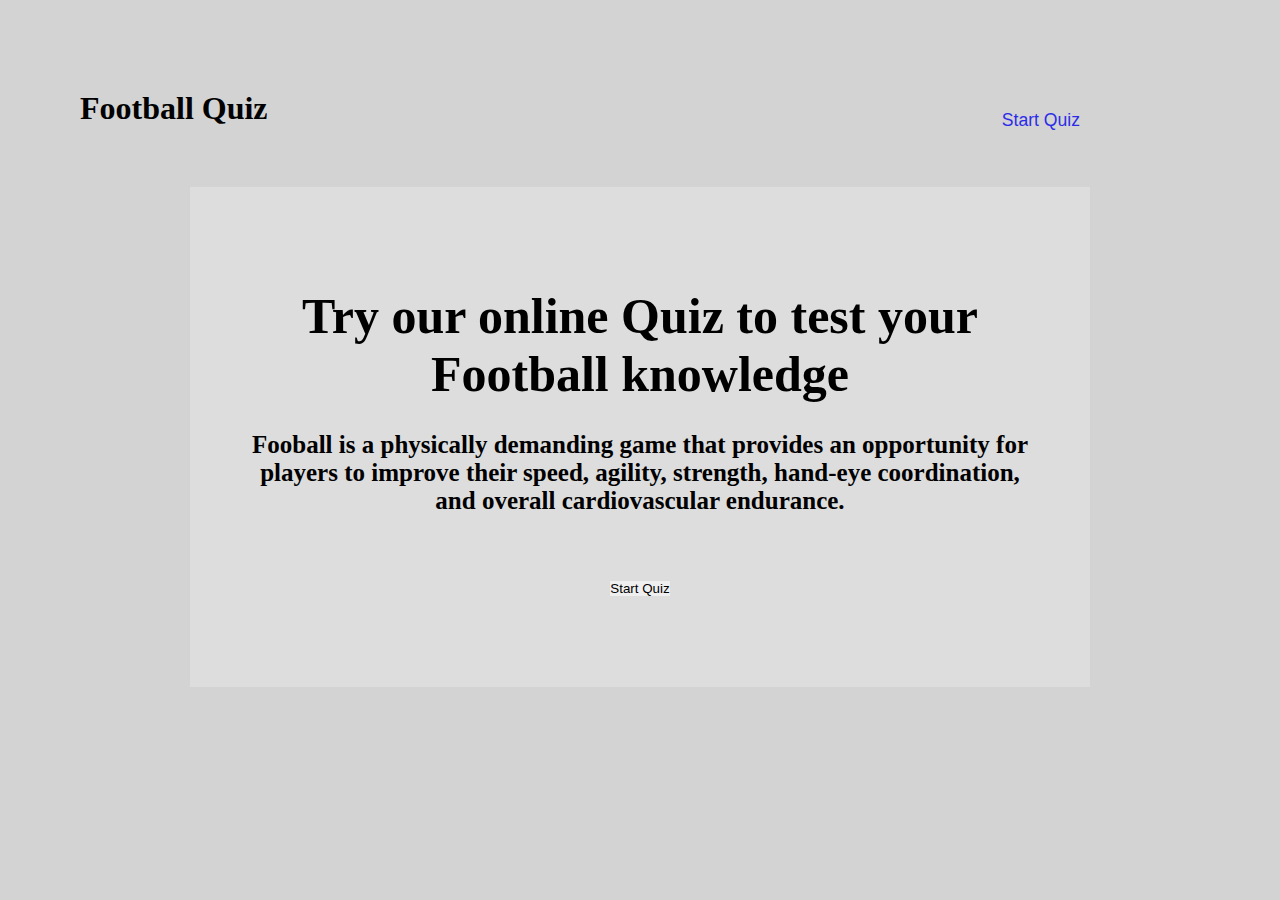
==== index.html @ 925de674 "add line break" ====
<!DOCTYPE html>
<html lang="en">
<head>
    <meta charset="UTF-8">
    <meta http-equiv="X-UA-Compatible" content="IE=edge">
    <meta name="viewport" content="width=device-width, initial-scale=1.0">
    <meta name="description" content="quiz">
    <link rel="stylesheet" href="assets/css/style.css">

    <title>Football Quiz</title>
</head>
<body>
    <header>
        <div id="logo">
            <h1>Football Quiz</h1>
        </div>
        <nav>
            <ul id="nav-bar">
            <li>
                <a href="index.html">Start Quiz</a>
            </li>
            </ul>
        </nav>
    </header><br><br>
    <section>
        <div id="home">
            <h1>Try our online Quiz to test your Football knowledge</h1><br>
            <h4>Fooball is a physically demanding game that provides an opportunity for players to improve their speed, agility, strength, hand-eye coordination, and overall cardiovascular endurance.</h4><br><br>
            <button onclick="#">Start Quiz</button>
        </div>
    </section>
    <footer></footer>
</body>
</html>
---- assets/css/style.css ----
*{
    margin: 0;
    padding: 0;
    border: none;
}
body{
    background-color: lightgray;
}
#logo{
    float: left;
    font-size: 280;
    margin-top: 40px;
    margin-left: 80px;
}
#nav-bar{
    font-family: Lato, sans-serif;
    font-size: 110%;
    margin-top: 50px;
}
#nav-bar a{
    text-decoration: none;
    background-color: lightgray;
    opacity: 0.8;
}
#nav-bar li{
    float: right;
    list-style-type: none;
    margin-right: 200px;
    margin-top: 60px;
}
#home{
    background-color: #dddddd;
    width: 800px;
    height: 400px;
    margin: 100px auto;
    border: 1px solid lightgray;
    font-size: 25px;
    padding: 100px 50px 0px;
    text-align:center;
    overflow: hidden;
    clear: both;
}
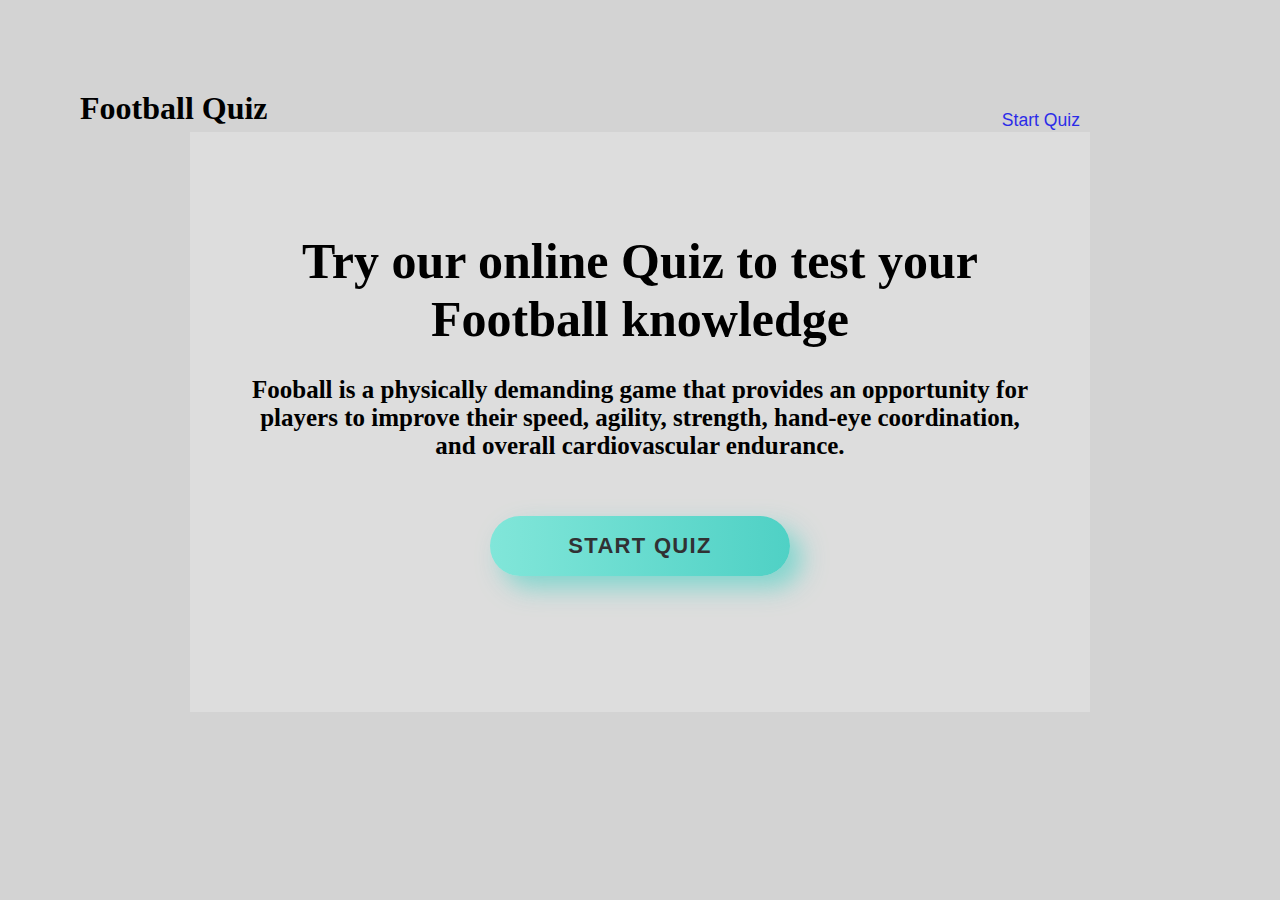
==== commit 8320249c: "add button animation" ====
--- a/index.html
+++ b/index.html
@@ -24,9 +24,13 @@
     </header><br><br>
     <section>
         <div id="home">
+            <nav>
             <h1>Try our online Quiz to test your Football knowledge</h1><br>
             <h4>Fooball is a physically demanding game that provides an opportunity for players to improve their speed, agility, strength, hand-eye coordination, and overall cardiovascular endurance.</h4><br><br>
-            <button onclick="#">Start Quiz</button>
+            </nav>
+            <nav class="wrap">
+            <button class="button" onclick="#">Start Quiz</button>
+            </nav>
         </div>
     </section>
     <footer></footer>
--- a/assets/css/style.css
+++ b/assets/css/style.css
@@ -31,12 +31,94 @@
 #home{
     background-color: #dddddd;
     width: 800px;
-    height: 400px;
-    margin: 100px auto;
+    height: 380px;
+    margin: auto;
     border: 1px solid lightgray;
     font-size: 25px;
-    padding: 100px 50px 0px;
+    padding: 100px 50px 100px;
     text-align:center;
     overflow: hidden;
     clear: both;
-}+}
+#wrap{
+    height: 60%;
+    display: flex;
+    align-items: center;
+    justify-content: center;
+  }
+
+  .button {
+    min-width: 300px;
+    min-height: 60px;
+    font-family: 'Nunito', sans-serif;
+    font-size: 22px;
+    text-transform: uppercase;
+    letter-spacing: 1.3px;
+    font-weight: 700;
+    color: #313133;
+    background: #4FD1C5;
+  background: linear-gradient(90deg, rgba(129,230,217,1) 0%, rgba(79,209,197,1) 100%);
+    border: none;
+    border-radius: 1000px;
+    box-shadow: 12px 12px 24px rgba(79,209,197,.64);
+    transition: all 0.3s ease-in-out 0s;
+    cursor: pointer;
+    outline: none;
+    position: relative;
+    padding: 10px;
+    }
+
+  button::before {
+  content: '';
+    border-radius: 1000px;
+    min-width: calc(300px + 12px);
+    min-height: calc(60px + 12px);
+    border: 6px solid #00FFCB;
+    box-shadow: 0 0 60px rgba(0,255,203,.64);
+    position: absolute;
+    top: 50%;
+    left: 50%;
+    transform: translate(-50%, -50%);
+    opacity: 0;
+    transition: all .3s ease-in-out 0s;
+  }
+  
+  .button:hover, .button:focus {
+    color: #313133;
+    transform: translateY(-6px);
+  }
+  
+  button:hover::before, button:focus::before {
+    opacity: 1;
+  }
+  
+  button::after {
+    content: '';
+    width: 30px; height: 30px;
+    border-radius: 100%;
+    border: 6px solid #00FFCB;
+    position: absolute;
+    z-index: -1;
+    top: 50%;
+    left: 50%;
+    transform: translate(-50%, -50%);
+    animation: ring 1.5s infinite;
+  }
+  
+  button:hover::after, button:focus::after {
+    animation: none;
+    display: none;
+  }
+  
+  @keyframes ring {
+    0% {
+      width: 30px;
+      height: 30px;
+      opacity: 1;
+    }
+    100% {
+      width: 300px;
+      height: 300px;
+      opacity: 0;
+    }
+  }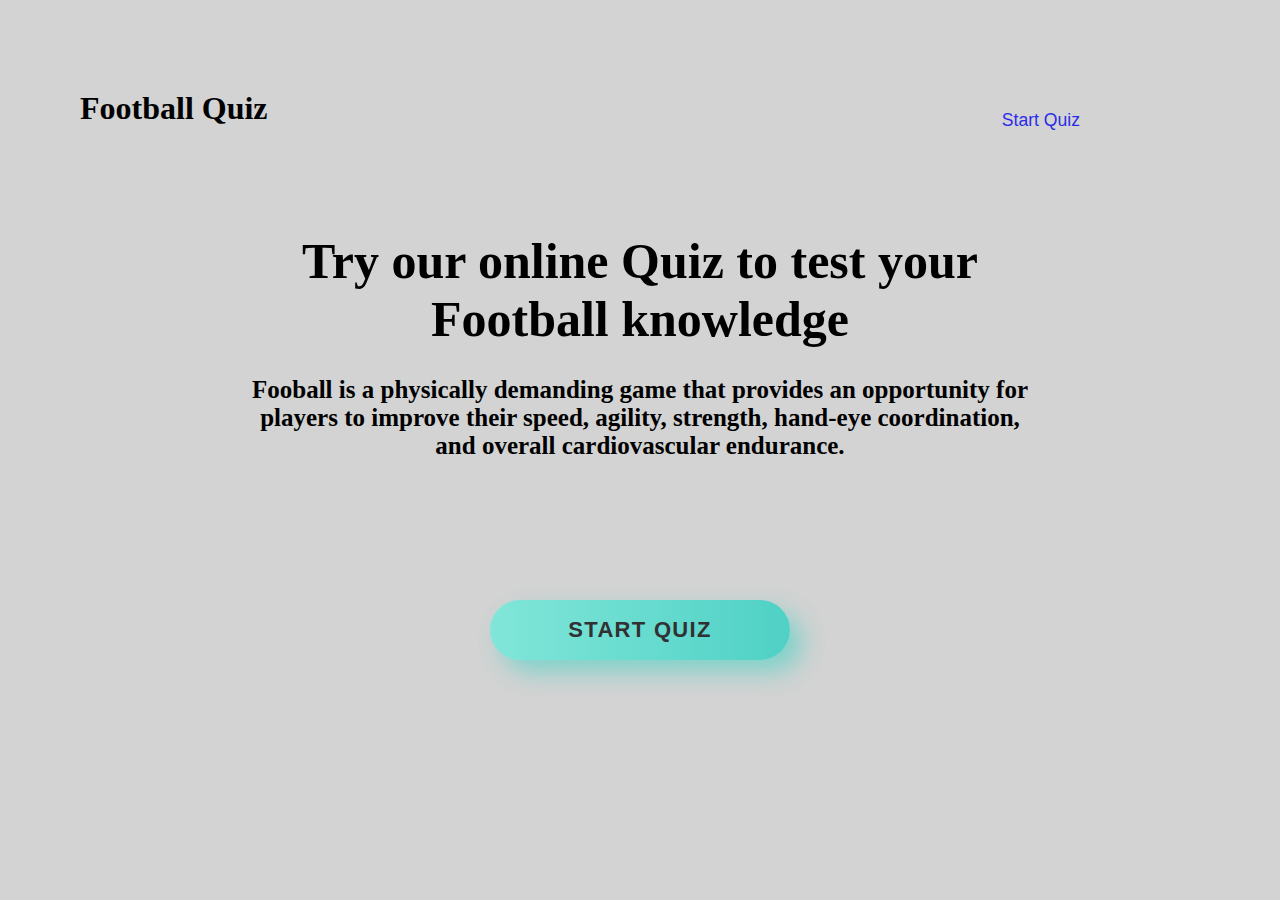
==== commit 8daa9983: "add button animation" ====
--- a/index.html
+++ b/index.html
@@ -28,9 +28,9 @@
             <h1>Try our online Quiz to test your Football knowledge</h1><br>
             <h4>Fooball is a physically demanding game that provides an opportunity for players to improve their speed, agility, strength, hand-eye coordination, and overall cardiovascular endurance.</h4><br><br>
             </nav>
-            <nav class="wrap">
+            <span class="wrap">
             <button class="button" onclick="#">Start Quiz</button>
-            </nav>
+            </span>
         </div>
     </section>
     <footer></footer>
--- a/assets/css/style.css
+++ b/assets/css/style.css
@@ -29,7 +29,6 @@
     margin-top: 60px;
 }
 #home{
-    background-color: #dddddd;
     width: 800px;
     height: 380px;
     margin: auto;
@@ -40,7 +39,7 @@
     overflow: hidden;
     clear: both;
 }
-#wrap{
+.wrap{
     height: 60%;
     display: flex;
     align-items: center;
@@ -117,6 +116,7 @@
       opacity: 1;
     }
     100% {
+      position:absolute;
       width: 300px;
       height: 300px;
       opacity: 0;
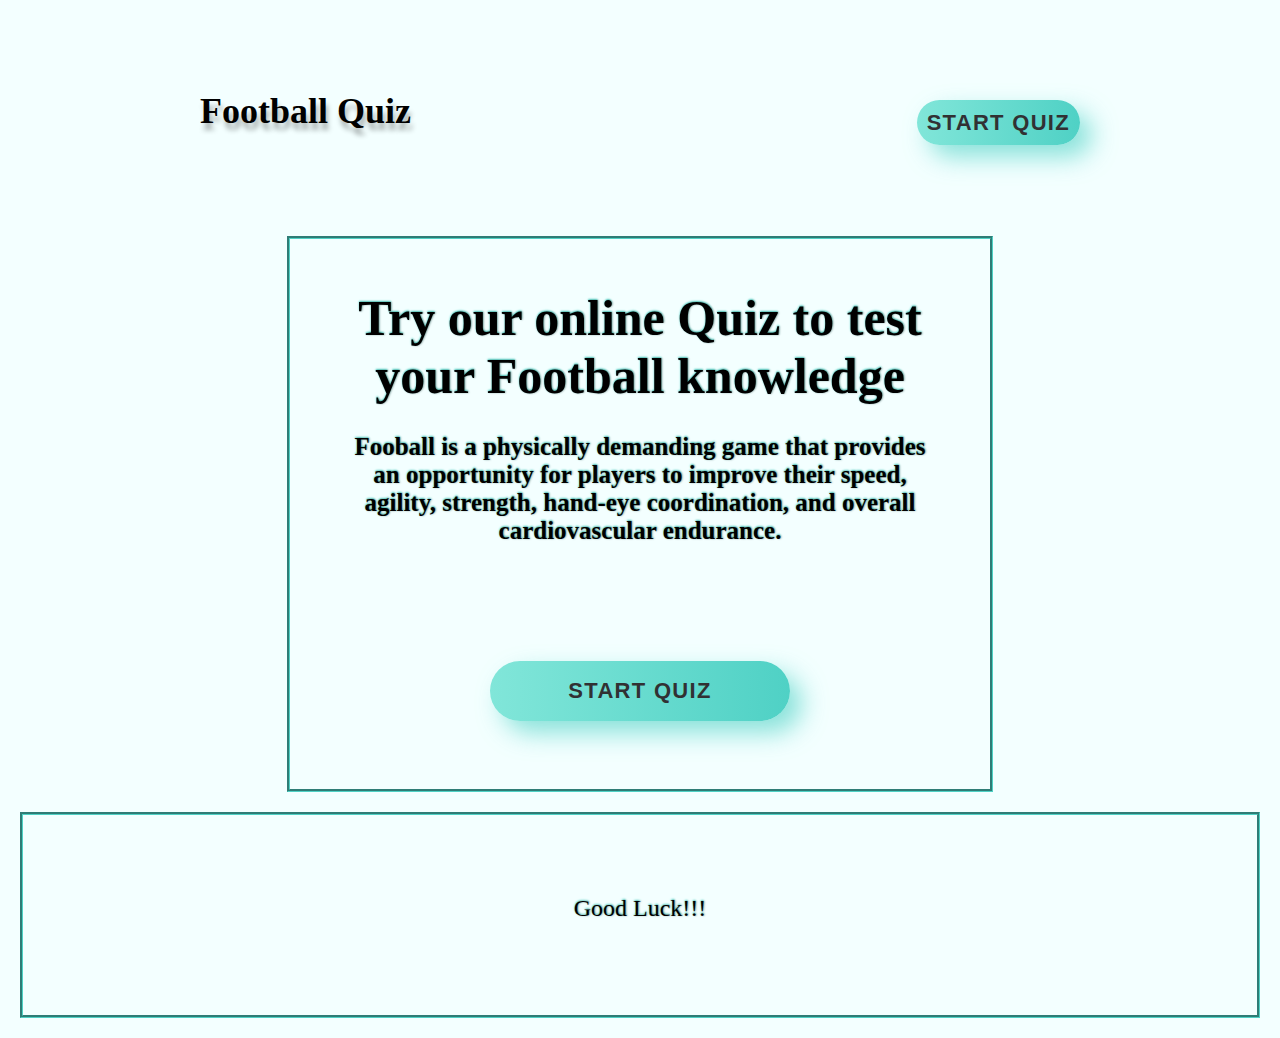
==== commit df092b2e: "add footer information" ====
--- a/index.html
+++ b/index.html
@@ -33,6 +33,6 @@
             </span>
         </div>
     </section>
-    <footer></footer>
+    <footer>Good Luck!!!</footer>
 </body>
 </html>--- a/assets/css/style.css
+++ b/assets/css/style.css
@@ -4,23 +4,47 @@
     border: none;
 }
 body{
-    background-color: lightgray;
+    background-color: #F3FFFF;
 }
 #logo{
     float: left;
     font-size: 280;
     margin-top: 40px;
-    margin-left: 80px;
+    margin-left: 200px;
+    font-size: large;
+    text-shadow: 2px 7px 5px rgba(0,0,0,0.3), 
+    0px -4px 10px rgba(255,255,255,0.3);
 }
 #nav-bar{
     font-family: Lato, sans-serif;
     font-size: 110%;
     margin-top: 50px;
+
 }
 #nav-bar a{
     text-decoration: none;
-    background-color: lightgray;
-    opacity: 0.8;
+    min-width: 300px;
+    min-height: 60px;
+    font-family: 'Nunito', sans-serif;
+    font-size: 22px;
+    text-transform: uppercase;
+    letter-spacing: 1.3px;
+    font-weight: 700;
+    color: #313133;
+    background: #4FD1C5;
+  background: linear-gradient(90deg, rgba(129,230,217,1) 0%, rgba(79,209,197,1) 100%);
+    border: none;
+    border-radius: 1000px;
+    box-shadow: 12px 12px 24px rgba(79,209,197,.64);
+    transition: all 0.3s ease-in-out 0s;
+    cursor: pointer;
+    outline: none;
+    position: relative;
+    padding: 10px;
+}
+#nav-bar:hover, #nav-bar:focus {
+  color: #313133;
+  transform: translateY(-6px);
 }
 #nav-bar li{
     float: right;
@@ -29,12 +53,14 @@
     margin-top: 60px;
 }
 #home{
-    width: 800px;
-    height: 380px;
-    margin: auto;
-    border: 1px solid lightgray;
+    width: 600px;
+    height: 300px;
+    margin: 150px auto 0px;
+    border: 3px groove #4FD1C5;
     font-size: 25px;
-    padding: 100px 50px 100px;
+    text-shadow: 1px 0px 2px rgba(0,0,0,0.3), 
+    0px -1px 2px #4fd1c5;
+    padding: 50px 50px 200px;
     text-align:center;
     overflow: hidden;
     clear: both;
@@ -121,4 +147,14 @@
       height: 300px;
       opacity: 0;
     }
+  }
+  footer{
+    font-size: 150%;
+    border: 3px groove #4FD1C5;
+    text-shadow: 1px 0px 2px rgba(0,0,0,0.3), 
+    0px -1px 2px #4fd1c5;
+    text-align: center;
+    height: 40px;
+    margin: 20px;
+    padding: 80px 0px 80px;
   }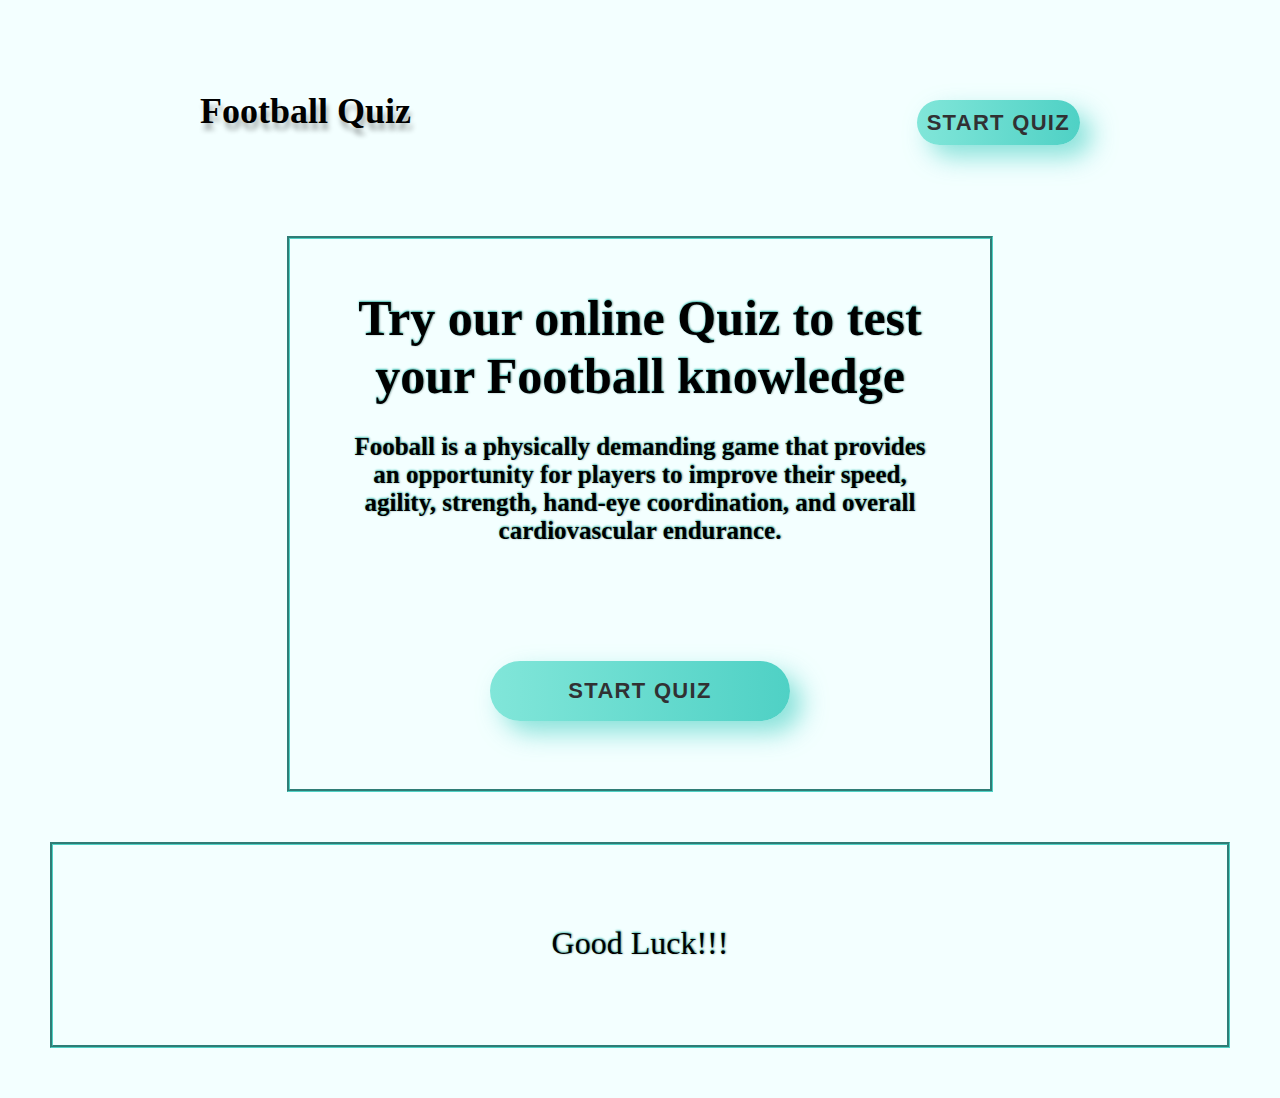
==== commit 39308a54: "add link to instruction page" ====
--- a/index.html
+++ b/index.html
@@ -17,7 +17,7 @@
         <nav>
             <ul id="nav-bar">
             <li>
-                <a href="index.html">Start Quiz</a>
+                <a href="instructions.html">Start Quiz</a>
             </li>
             </ul>
         </nav>
@@ -29,7 +29,7 @@
             <h4>Fooball is a physically demanding game that provides an opportunity for players to improve their speed, agility, strength, hand-eye coordination, and overall cardiovascular endurance.</h4><br><br>
             </nav>
             <span class="wrap">
-            <button class="button" onclick="#">Start Quiz</button>
+            <button class="button" onclick="/workspace/football-quiz/instructions.html">Start Quiz</button>
             </span>
         </div>
     </section>
--- a/assets/css/style.css
+++ b/assets/css/style.css
@@ -149,12 +149,12 @@
     }
   }
   footer{
-    font-size: 150%;
+    font-size: 200%;
     border: 3px groove #4FD1C5;
     text-shadow: 1px 0px 2px rgba(0,0,0,0.3), 
     0px -1px 2px #4fd1c5;
     text-align: center;
     height: 40px;
-    margin: 20px;
+    margin: 50px;
     padding: 80px 0px 80px;
   }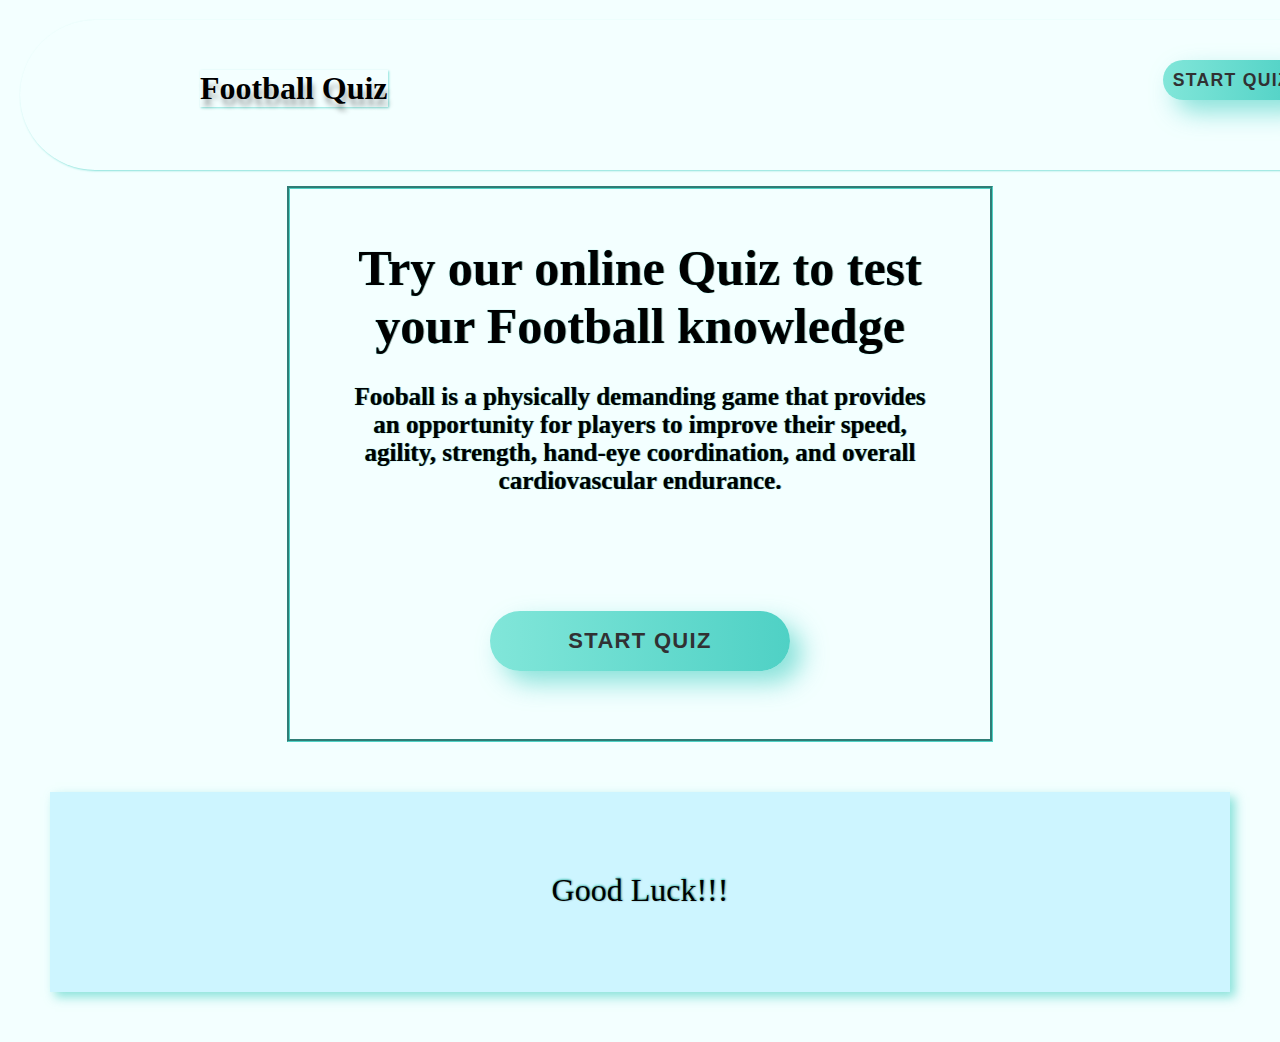
==== commit 4422bdd2: "add box shadow to elements" ====
--- a/index.html
+++ b/index.html
@@ -11,16 +11,18 @@
 </head>
 <body>
     <header>
-        <div id="logo">
-            <h1>Football Quiz</h1>
+        <div class="headings">
+        <div class="logo">
+            <h1>Football Quiz <i class="fas fa-futbol"></i></h1>
         </div>
         <nav>
-            <ul id="nav-bar">
+            <ul class="nav-bar">
             <li>
                 <a href="instructions.html">Start Quiz</a>
             </li>
             </ul>
         </nav>
+        </div>
     </header><br><br>
     <section>
         <div id="home">
@@ -28,11 +30,15 @@
             <h1>Try our online Quiz to test your Football knowledge</h1><br>
             <h4>Fooball is a physically demanding game that provides an opportunity for players to improve their speed, agility, strength, hand-eye coordination, and overall cardiovascular endurance.</h4><br><br>
             </nav>
-            <span class="wrap">
-            <button class="button" onclick="/workspace/football-quiz/instructions.html">Start Quiz</button>
-            </span>
+            <nav class="wrap">
+                <a href="instructions.html">
+            <button class="button">Start Quiz</button>
+                </a>
+            </nav>
         </div>
     </section>
     <footer>Good Luck!!!</footer>
+    <!--font awesome script-->
+    <script scr="https://kit.fontawesome.com/c7dbda0798.js" crossorigin="anonymous"></script>
 </body>
 </html>--- a/assets/css/style.css
+++ b/assets/css/style.css
@@ -2,31 +2,39 @@
     margin: 0;
     padding: 0;
     border: none;
+    
 }
 body{
     background-color: #F3FFFF;
 }
-#logo{
+.headings{
+  position: absolute;
+  width: 1480px;
+  height: 150px;
+  margin: 20px;
+  border: none;
+  border-radius: 1000px;
+  box-shadow: 1px 1px 2px rgba(79,209,197,.64);
+}
+.logo{
     float: left;
     font-size: 280;
-    margin-top: 40px;
-    margin-left: 200px;
-    font-size: large;
+    margin-top: 50px;
+    margin-left: 180px;
     text-shadow: 2px 7px 5px rgba(0,0,0,0.3), 
     0px -4px 10px rgba(255,255,255,0.3);
+    box-shadow: 1px 1px 2px rgba(79,209,197,.64);
 }
-#nav-bar{
+.nav-bar{
     font-family: Lato, sans-serif;
     font-size: 110%;
-    margin-top: 50px;
 
 }
-#nav-bar a{
+.nav-bar a{
     text-decoration: none;
     min-width: 300px;
     min-height: 60px;
     font-family: 'Nunito', sans-serif;
-    font-size: 22px;
     text-transform: uppercase;
     letter-spacing: 1.3px;
     font-weight: 700;
@@ -42,15 +50,15 @@
     position: relative;
     padding: 10px;
 }
-#nav-bar:hover, #nav-bar:focus {
+.nav-bar:hover, .nav-bar:focus {
   color: #313133;
   transform: translateY(-6px);
 }
-#nav-bar li{
+.nav-bar li{
     float: right;
     list-style-type: none;
     margin-right: 200px;
-    margin-top: 60px;
+    margin-top: 50px;
 }
 #home{
     width: 600px;
@@ -58,8 +66,8 @@
     margin: 150px auto 0px;
     border: 3px groove #4FD1C5;
     font-size: 25px;
-    text-shadow: 1px 0px 2px rgba(0,0,0,0.3), 
-    0px -1px 2px #4fd1c5;
+    text-shadow: 1px 0px 0px rgba(0,0,0,0.3), 
+    0px 0px 1px #4fd1c5;
     padding: 50px 50px 200px;
     text-align:center;
     overflow: hidden;
@@ -150,11 +158,33 @@
   }
   footer{
     font-size: 200%;
-    border: 3px groove #4FD1C5;
+    background-color: RGB(205,245,255);
     text-shadow: 1px 0px 2px rgba(0,0,0,0.3), 
     0px -1px 2px #4fd1c5;
     text-align: center;
     height: 40px;
     margin: 50px;
     padding: 80px 0px 80px;
-  }+    box-shadow: 5px 5px 10px rgba(79,209,197,.64);
+  }
+  #instr-heading{
+    text-align: center;
+    margin-top: 50px;
+  }
+  #instr-body ul{
+    width: 600px;
+    height: 60px;
+    margin: auto;
+    border: 1px groove #F3FFFF;
+    font-size: 24px;
+    padding: 0px 50px 120px;
+    overflow: hidden;
+    clear: both;
+}
+#instr-body h3{
+  text-align: center;
+  font-size: 25px;
+}
+#instr-body li{
+  list-style: '✓  ';
+}
